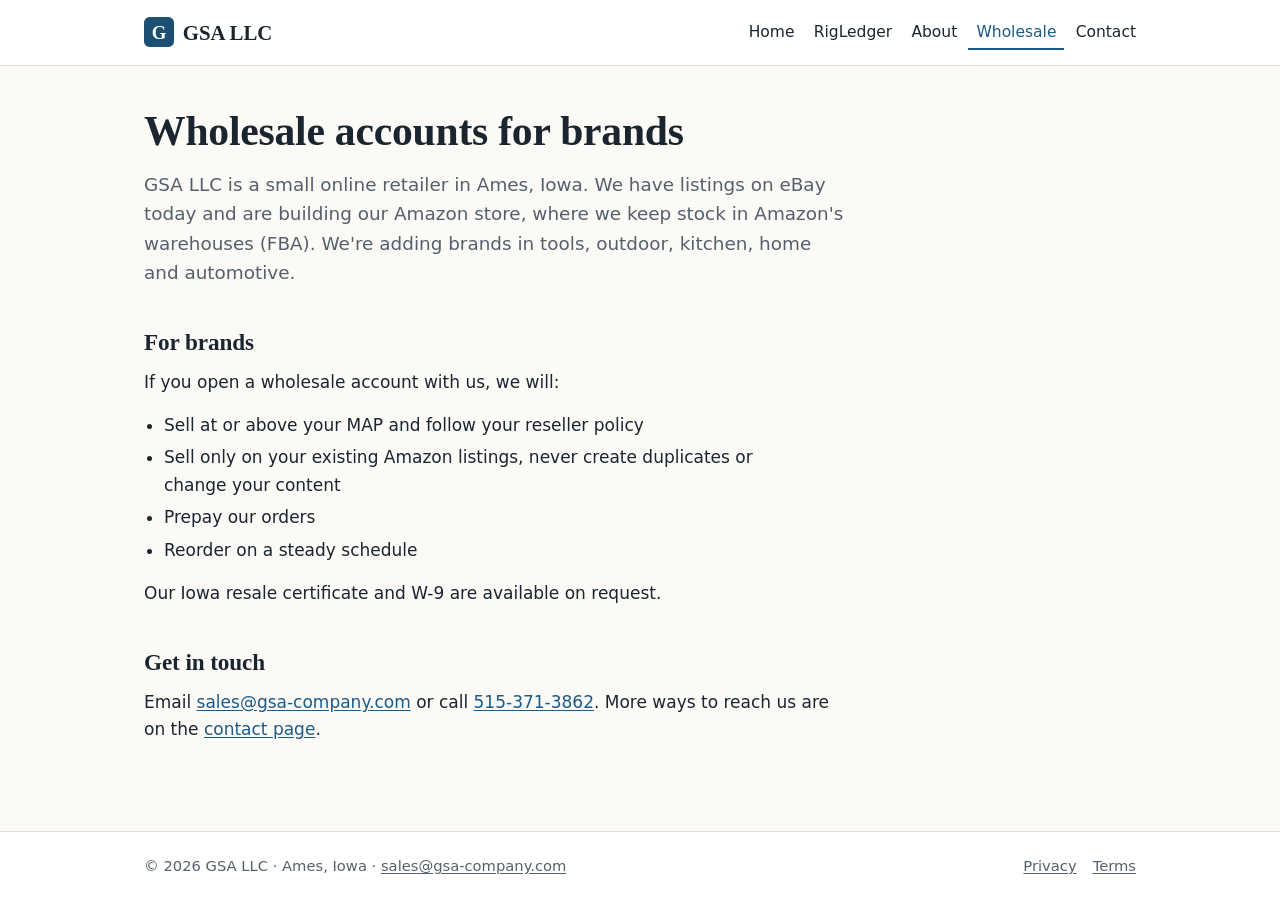
==== wholesale.html @ 07d74132 "site v2: full company site for Apple's organization-website review (draft, not live) Apple rejected " ====
<!doctype html>
<html lang="en">
<head>
<meta charset="utf-8">
<meta name="viewport" content="width=device-width, initial-scale=1">
<title>Wholesale accounts for brands | GSA LLC</title>
<meta name="description" content="GSA LLC, an online retailer in Ames, Iowa: what brands get when they open a wholesale account with us.">
<link rel="icon" href="/favicon.svg" type="image/svg+xml">
<link rel="stylesheet" href="/style.css">
</head>
<body>
<a class="skip" href="#main">Skip to content</a>

<header class="site-head">
  <div class="wrap">
    <a class="wordmark" href="/"><svg viewBox="0 0 32 32" aria-hidden="true" focusable="false"><rect width="32" height="32" rx="6" fill="#1d4f73"/><text x="16" y="23" text-anchor="middle" font-family="Georgia, serif" font-size="20" font-weight="700" fill="#fff">G</text></svg>GSA LLC</a>
    <nav class="site-nav" aria-label="Main">
      <a href="/">Home</a>
      <a href="/rigledger.html">RigLedger</a>
      <a href="/about.html">About</a>
      <a href="/wholesale.html" aria-current="page">Wholesale</a>
      <a href="/contact.html">Contact</a>
    </nav>
  </div>
</header>

<main id="main" class="page">
  <div class="wrap">
    <h1>Wholesale accounts for brands</h1>
    <p class="lede">GSA LLC is a small online retailer in Ames, Iowa. We have listings on eBay today and are building
      our Amazon store, where we keep stock in Amazon's warehouses (FBA). We're adding brands in tools, outdoor,
      kitchen, home and automotive.</p>

    <h2>For brands</h2>
    <div class="measure">
      <p>If you open a wholesale account with us, we will:</p>
      <ul>
        <li>Sell at or above your MAP and follow your reseller policy</li>
        <li>Sell only on your existing Amazon listings, never create duplicates or change your content</li>
        <li>Prepay our orders</li>
        <li>Reorder on a steady schedule</li>
      </ul>
      <p>Our Iowa resale certificate and W-9 are available on request.</p>
    </div>

    <h2>Get in touch</h2>
    <p class="measure">Email <a href="mailto:sales@gsa-company.com">sales@gsa-company.com</a> or call <a href="tel:+15153713862">515-371-3862</a>.
      More ways to reach us are on the <a href="/contact.html">contact page</a>.</p>
  </div>
</main>

<footer class="site-foot">
  <div class="wrap">
    <p>&copy; 2026 GSA LLC &middot; Ames, Iowa &middot; <a href="mailto:sales@gsa-company.com">sales@gsa-company.com</a></p>
    <nav aria-label="Legal"><a href="/privacy.html">Privacy</a><a href="/terms.html">Terms</a></nav>
  </div>
</footer>
</body>
</html>
---- style.css ----
/* GSA LLC site styles: one sheet for every page. Plain CSS, no build step, no external requests. */

:root {
  color-scheme: light dark;
  --bg: #fbfaf7;
  --surface: #ffffff;
  --ink: #1b2530;
  --muted: #56606c;
  --line: #e2ded5;
  --accent: #1d4f73;
  --accent-ink: #ffffff;
  --link: #1d5a86;
  --band: #f1eee7;
  --serif: "Iowan Old Style", "Palatino Linotype", Palatino, "Book Antiqua", Georgia, serif;
  --sans: system-ui, -apple-system, "Segoe UI", Roboto, "Helvetica Neue", Arial, sans-serif;
}

@media (prefers-color-scheme: dark) {
  :root {
    --bg: #111417;
    --surface: #181c21;
    --ink: #e6e8eb;
    --muted: #a2aab4;
    --line: #2b3138;
    --accent: #8cc3e8;
    --accent-ink: #0d1a24;
    --link: #8cc3e8;
    --band: #161a1e;
  }
}

*, *::before, *::after { box-sizing: border-box; }

html { -webkit-text-size-adjust: 100%; }

body {
  margin: 0;
  background: var(--bg);
  color: var(--ink);
  font: 17px/1.6 var(--sans);
  display: flex;
  flex-direction: column;
  min-height: 100vh;
}

main { flex: 1; }

a { color: var(--link); text-underline-offset: 2px; }
a:hover { text-decoration-thickness: 2px; }
a[href^="mailto:"], a[href^="tel:"] { white-space: nowrap; }
:focus-visible { outline: 2px solid var(--accent); outline-offset: 2px; }

img { max-width: 100%; height: auto; display: block; }

h1, h2, h3 { font-family: var(--serif); line-height: 1.25; font-weight: 600; letter-spacing: -0.005em; }
h1 { font-size: clamp(1.9rem, 1.4rem + 2vw, 2.6rem); margin: 0 0 .75rem; }
h2 { font-size: 1.45rem; margin: 2.5rem 0 .75rem; }
h3 { font-size: 1.15rem; margin: 0 0 .4rem; }
p, ul, ol, dl { margin: 0 0 1rem; }
ul, ol { padding-left: 1.25rem; }
li + li { margin-top: .35rem; }

.wrap { max-width: 64rem; margin-inline: auto; padding-inline: 16px; }
.measure { max-width: 42rem; }
.page .wrap > p, .page .wrap > ul:not(.cards) { max-width: 44rem; }

.skip {
  position: absolute; left: -999px; top: 0;
  background: var(--accent); color: var(--accent-ink); padding: .5rem .75rem; z-index: 10;
}
.skip:focus { left: 16px; top: 8px; }

/* Header */
.site-head { border-bottom: 1px solid var(--line); background: var(--surface); }
.site-head .wrap {
  display: flex; flex-wrap: wrap; align-items: center; justify-content: space-between;
  gap: .5rem 1.5rem; padding-block: .9rem;
}
.wordmark {
  display: inline-flex; align-items: center; gap: .55rem;
  font-family: var(--serif); font-size: 1.3rem; font-weight: 700; color: var(--ink); text-decoration: none;
}
.wordmark svg { width: 30px; height: 30px; flex: none; }
.site-nav { display: flex; flex-wrap: wrap; gap: .25rem .2rem; margin-inline: -.5rem; }
.site-nav a {
  color: var(--ink); text-decoration: none; font-size: .97rem;
  padding: .35rem .5rem; border-radius: 4px;
}
.site-nav a:hover { background: var(--band); }
@media (max-width: 480px) {
  .site-nav { margin-inline: -.3rem; gap: .2rem; }
  .site-nav a { padding: .3rem; font-size: .92rem; }
}
.site-nav a[aria-current="page"] { color: var(--link); box-shadow: inset 0 -2px 0 var(--link); border-radius: 0; }

/* Page body */
.page { padding-block: 2.5rem 3.5rem; }
.lede { font-size: 1.15rem; color: var(--muted); max-width: 42rem; }
.muted { color: var(--muted); }
.pb { padding-bottom: 3.5rem; }
.small { font-size: .92rem; }

.hero { background: var(--band); border-bottom: 1px solid var(--line); padding-block: 3rem 2.75rem; }
.hero p { max-width: 42rem; }
.hero .lede { color: var(--ink); }

.actions { display: flex; flex-wrap: wrap; gap: .75rem; margin-top: 1.5rem; }
.btn {
  display: inline-block; padding: .6rem 1.1rem; border-radius: 6px; font-weight: 600; text-decoration: none;
  border: 1px solid var(--accent);
}
.btn-solid { background: var(--accent); color: var(--accent-ink); }
.btn-line { color: var(--link); background: transparent; }

.cards {
  display: grid; gap: 1rem; padding: 0; list-style: none;
  grid-template-columns: repeat(auto-fit, minmax(min(100%, 15rem), 1fr));
}
.cards > li { margin: 0; }
.card {
  background: var(--surface); border: 1px solid var(--line); border-radius: 8px; padding: 1.25rem;
  height: 100%;
}
.card p:last-child { margin-bottom: 0; }

.split { display: grid; gap: 1.5rem 2rem; align-items: start; }
@media (min-width: 760px) { .split { grid-template-columns: 1fr 1fr; } }

.shot { margin: 0; }
.shot img { border: 1px solid var(--line); border-radius: 6px; background: #fff; }
.shot figcaption { font-size: .88rem; color: var(--muted); margin-top: .45rem; }

.facts { display: grid; grid-template-columns: max-content 1fr; gap: .4rem 1.25rem; }
.facts dt { font-weight: 600; }
.facts dd { margin: 0; overflow-wrap: anywhere; }
@media (max-width: 480px) {
  .facts { grid-template-columns: 1fr; gap: .1rem; }
  .facts dd { margin-bottom: .6rem; }
}

.note {
  border-left: 3px solid var(--accent); background: var(--surface); padding: .9rem 1.1rem; border-radius: 0 6px 6px 0;
}

.meta { color: var(--muted); font-size: .92rem; }

/* Footer */
.site-foot { border-top: 1px solid var(--line); background: var(--surface); font-size: .92rem; color: var(--muted); }
.site-foot .wrap {
  display: flex; flex-wrap: wrap; justify-content: space-between; gap: .5rem 1.5rem; padding-block: 1.4rem;
}
.site-foot p { margin: 0; }
.site-foot nav { display: flex; gap: 1rem; }
.site-foot a { color: var(--muted); }
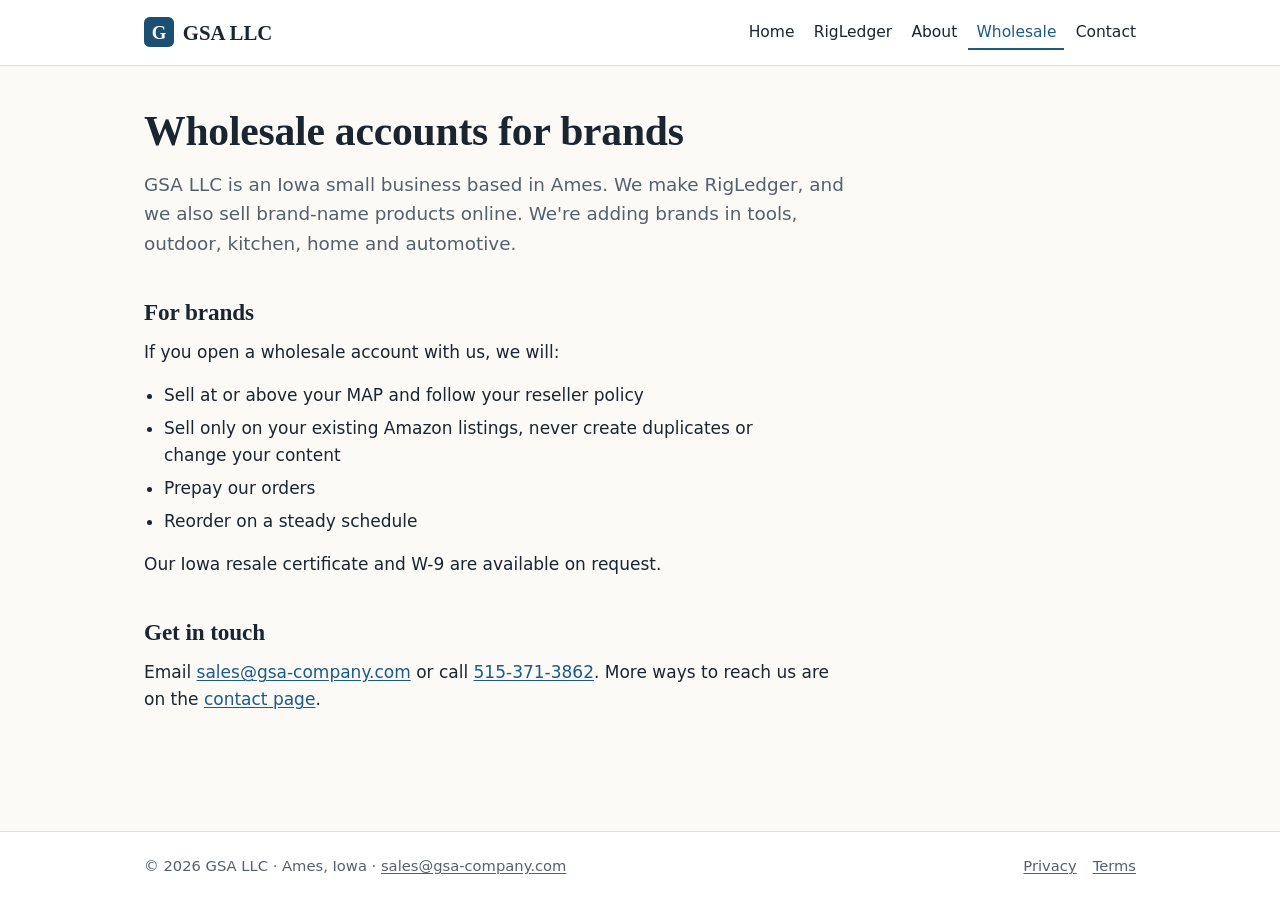
==== commit f5628075: "site v2 wording: an Iowa small business; we also sell brand-name products online (Ryan 11/20) Co-Aut" ====
--- a/wholesale.html
+++ b/wholesale.html
@@ -4,7 +4,7 @@
 <meta charset="utf-8">
 <meta name="viewport" content="width=device-width, initial-scale=1">
 <title>Wholesale accounts for brands | GSA LLC</title>
-<meta name="description" content="GSA LLC, an online retailer in Ames, Iowa: what brands get when they open a wholesale account with us.">
+<meta name="description" content="GSA LLC, an Iowa small business in Ames: what brands get when they open a wholesale account with us.">
 <link rel="icon" href="/favicon.svg" type="image/svg+xml">
 <link rel="stylesheet" href="/style.css">
 </head>
@@ -27,9 +27,8 @@
 <main id="main" class="page">
   <div class="wrap">
     <h1>Wholesale accounts for brands</h1>
-    <p class="lede">GSA LLC is a small online retailer in Ames, Iowa. We have listings on eBay today and are building
-      our Amazon store, where we keep stock in Amazon's warehouses (FBA). We're adding brands in tools, outdoor,
-      kitchen, home and automotive.</p>
+    <p class="lede">GSA LLC is an Iowa small business based in Ames. We make RigLedger, and we also sell brand-name
+      products online. We're adding brands in tools, outdoor, kitchen, home and automotive.</p>
 
     <h2>For brands</h2>
     <div class="measure">
